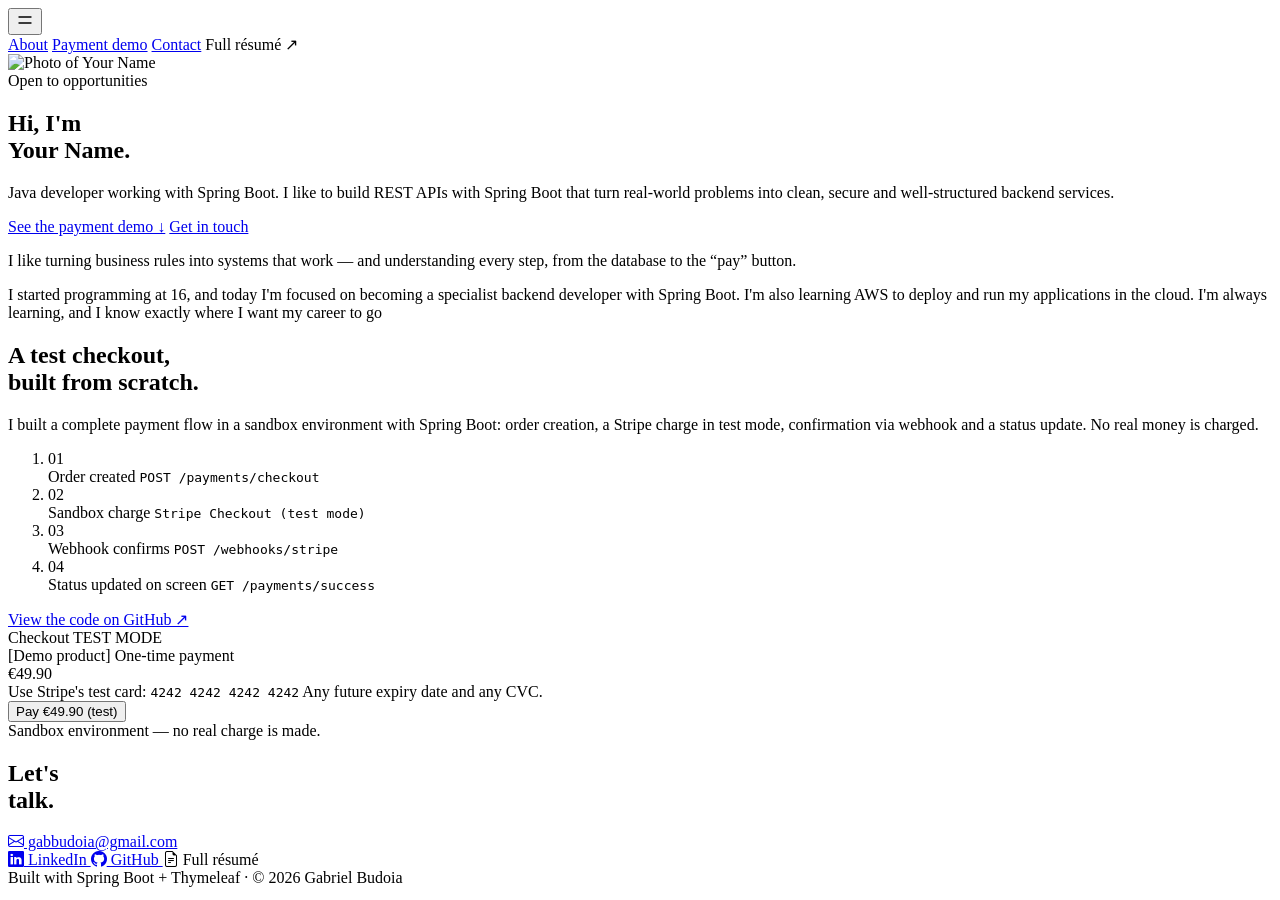
==== src/main/resources/templates/index.html @ 4fe9666a "Initial commit: personal page with Stripe test-mode payments" ====
<!DOCTYPE html>
<html lang="en" xmlns:th="http://www.thymeleaf.org">
<head>
    <meta charset="UTF-8">
    <meta name="viewport" content="width=device-width, initial-scale=1">
    <title>Your Name — Java Developer</title>

    <!-- Fonts from the design -->
    <link rel="preconnect" href="https://fonts.googleapis.com">
    <link rel="preconnect" href="https://fonts.gstatic.com" crossorigin>
    <link href="https://fonts.googleapis.com/css2?family=Bricolage+Grotesque:opsz,wght@12..96,400..800&family=Geist:wght@400;500;600&family=JetBrains+Mono:wght@400;500&display=swap" rel="stylesheet">
    <!-- Icons (GitHub, LinkedIn, email) -->
    <link rel="stylesheet" href="https://cdn.jsdelivr.net/npm/bootstrap-icons@1.11.3/font/bootstrap-icons.min.css">

    <link rel="stylesheet" th:href="@{/css/style.css}">
</head>
<body>

<!-- ========== HEADER ========== -->
<header class="header container">

    <!-- Mobile only: opens/closes the nav (see static/js/main.js) -->
    <button type="button" class="menu-btn" aria-label="Open menu" aria-expanded="false" aria-controls="nav">
        <svg width="18" height="18" viewBox="0 0 24 24" fill="none" stroke="currentColor" stroke-width="1.8" stroke-linecap="round"><path d="M4 8h16M4 16h16"/></svg>
    </button>

    <nav class="nav" id="nav">
        <a href="#about">About</a>
        <a href="#demo">Payment demo</a>
        <a href="#contact">Contact</a>
        <a th:href="@{/docs/resume.pdf}" class="btn btn-ghost">Full résumé ↗</a>
    </nav>
</header>

<main id="top">

    <!-- ========== HERO ========== -->
    <section class="hero container">
        <div class="photo-wrap">
            <div class="photo-ring"></div>
            <div class="photo-circle"></div>
            <img th:src="@{/img/foto-perfil.png}" alt="Photo of Your Name" class="photo">
        </div>

        <div class="hero-text">
            <span class="badge"><span class="badge-dot"></span>Open to opportunities</span>

            <h1 class="hero-title">
                Hi, I'm<br>
                <span class="blue">Your Name</span><span class="mint">.</span>
            </h1>

            <p class="hero-sub">
                Java developer working with Spring Boot. I like to build REST APIs with Spring Boot that turn real-world problems into clean, secure and well-structured backend services.
            </p>

            <div class="hero-buttons">
                <a href="#demo" class="btn btn-primary">See the payment demo ↓</a>
                <a href="#contact" class="btn btn-ghost">Get in touch</a>
            </div>
        </div>
    </section>

    <!-- ========== ABOUT ========== -->
    <section id="about" class="about container">

        <p class="about-statement">
            I like turning business rules into <span class="blue">systems that work</span>
            — and understanding every step, from the database to the <span class="mint">“pay” button</span>.
        </p>

        <p class="about-text">
            I started programming at 16, and today I'm focused on becoming a specialist backend developer with Spring Boot. I'm also learning AWS to deploy and run my applications in the cloud. I'm always learning, and I know exactly where I want my career to go
        </p>
    </section>

    <!-- ========== DEMO ========== -->
    <section id="demo" class="demo container">

        <h2 class="demo-title">
            A <span class="violet">test</span> checkout,<br>built from scratch.
        </h2>

        <div class="demo-info">
            <p class="demo-text">
                I built a complete payment flow in a sandbox environment with Spring Boot: order creation,
                a Stripe charge in test mode, confirmation via webhook and a status update.
                No real money is charged.
            </p>

            <ol class="steps">
                <li class="step">
                    <span class="step-num blue">01</span>
                    <div>
                        <span class="step-name">Order created</span>
                        <code class="step-route">POST /payments/checkout</code>
                    </div>
                </li>
                <li class="step">
                    <span class="step-num violet">02</span>
                    <div>
                        <span class="step-name">Sandbox charge</span>
                        <code class="step-route">Stripe Checkout (test mode)</code>
                    </div>
                </li>
                <li class="step">
                    <span class="step-num mint">03</span>
                    <div>
                        <span class="step-name">Webhook confirms</span>
                        <code class="step-route">POST /webhooks/stripe</code>
                    </div>
                </li>
                <li class="step">
                    <span class="step-num amber">04</span>
                    <div>
                        <span class="step-name">Status updated on screen</span>
                        <code class="step-route">GET /payments/success</code>
                    </div>
                </li>
            </ol>

            <a href="#" class="link-underline">View the code on GitHub ↗</a>
        </div>

        <div class="checkout">
            <div class="checkout-header">
                <span class="checkout-title">Checkout</span>
                <span class="test-badge">TEST MODE</span>
            </div>

            <div class="checkout-product">
                <div>
                    <span class="product-name">[Demo product]</span>
                    <span class="product-type">One-time payment</span>
                </div>
                <span class="product-price">€49.90</span>
            </div>

            <div class="test-card">
                <span>Use Stripe's test card:</span>
                <code>4242 4242 4242 4242</code>
                <span>Any future expiry date and any CVC.</span>
            </div>


            <form th:action="@{/payments/checkout}" method="post">
                <button type="submit" class="btn-pay">Pay €49.90 (test)</button>
            </form>

            <span class="checkout-note">Sandbox environment — no real charge is made.</span>
        </div>
    </section>

</main>

<!-- ========== CONTACT ========== -->
<footer id="contact" class="contact">
    <div class="contact-content">
        <div class="contact-left">
            <h2 class="contact-title">Let's<br>talk<span class="mint">.</span></h2>
        </div>

        <div class="contact-right">
            <a href="mailto:gabbudoia@gmail.com?subject=Contact%20from%20your%20website" class="contact-email">
                <i class="bi bi-envelope" aria-hidden="true"></i>
                gabbudoia@gmail.com
            </a>
            <div class="contact-links">
                <a href="https://www.linkedin.com/in/gabrielbud/" class="btn btn-soft" target="_blank" rel="noopener">
                    <i class="bi bi-linkedin" aria-hidden="true"></i> LinkedIn
                </a>
                <a href="https://github.com/GabrielBudoia" class="btn btn-soft" target="_blank" rel="noopener">
                    <i class="bi bi-github" aria-hidden="true"></i> GitHub
                </a>
                <a th:href="@{/docs/resume.pdf}" class="btn btn-light" target="_blank">
                    <i class="bi bi-file-earmark-text" aria-hidden="true"></i> Full résumé
                </a>
            </div>
        </div>
    </div>

    <span class="footer-note">Built with Spring Boot + Thymeleaf · © 2026 Gabriel Budoia</span>
</footer>

<script th:src="@{/js/main.js}"></script>
</body>
</html>
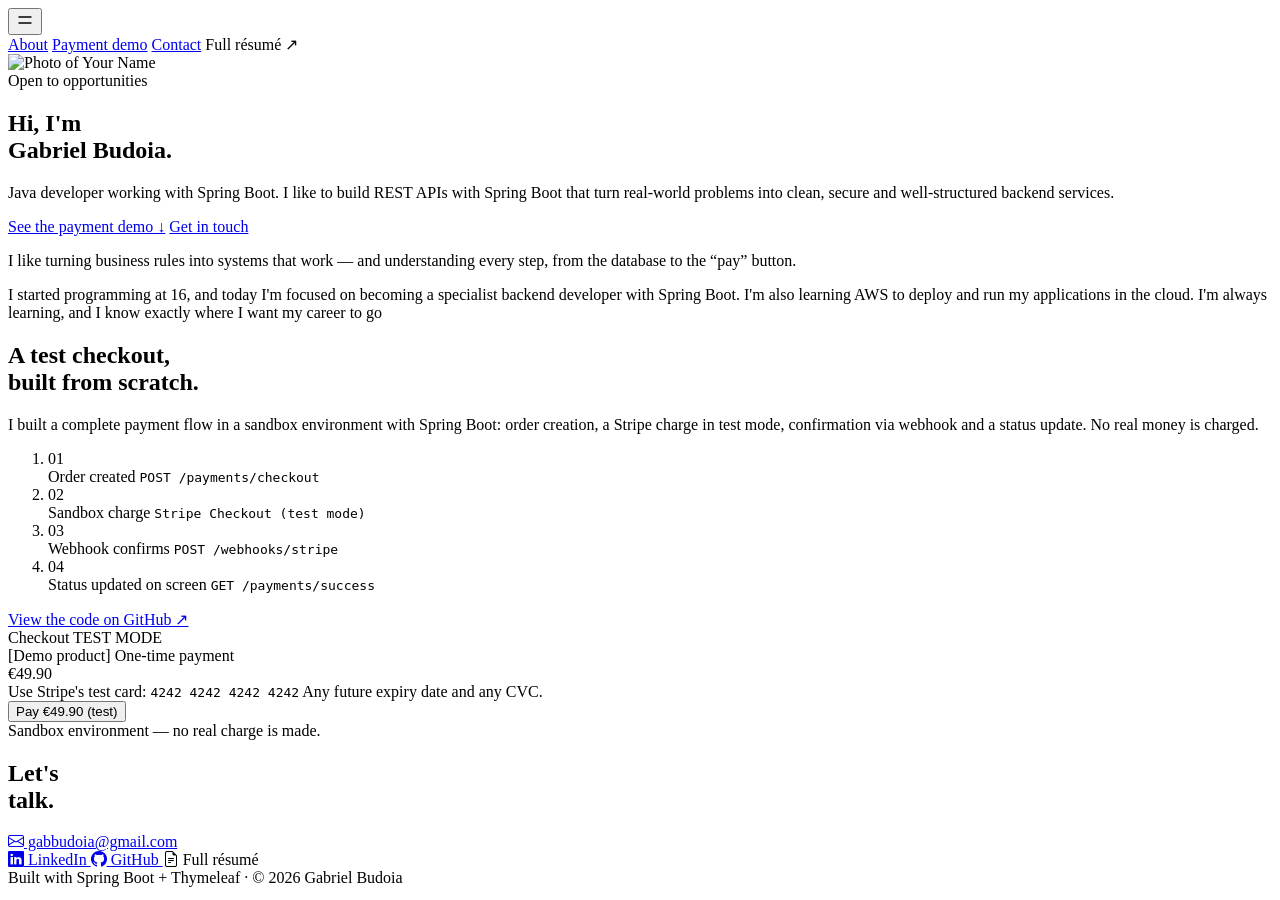
==== commit 40270256: "Update personal info" ====
--- a/src/main/resources/templates/index.html
+++ b/src/main/resources/templates/index.html
@@ -47,7 +47,7 @@
 
             <h1 class="hero-title">
                 Hi, I'm<br>
-                <span class="blue">Your Name</span><span class="mint">.</span>
+                <span class="blue">Gabriel Budoia</span><span class="mint">.</span>
             </h1>
 
             <p class="hero-sub">
@@ -119,7 +119,7 @@
                 </li>
             </ol>
 
-            <a href="#" class="link-underline">View the code on GitHub ↗</a>
+            <a href="https://github.com/GabrielBudoia/PersonalPage" class="link-underline">View the code on GitHub ↗</a>
         </div>
 
         <div class="checkout">
